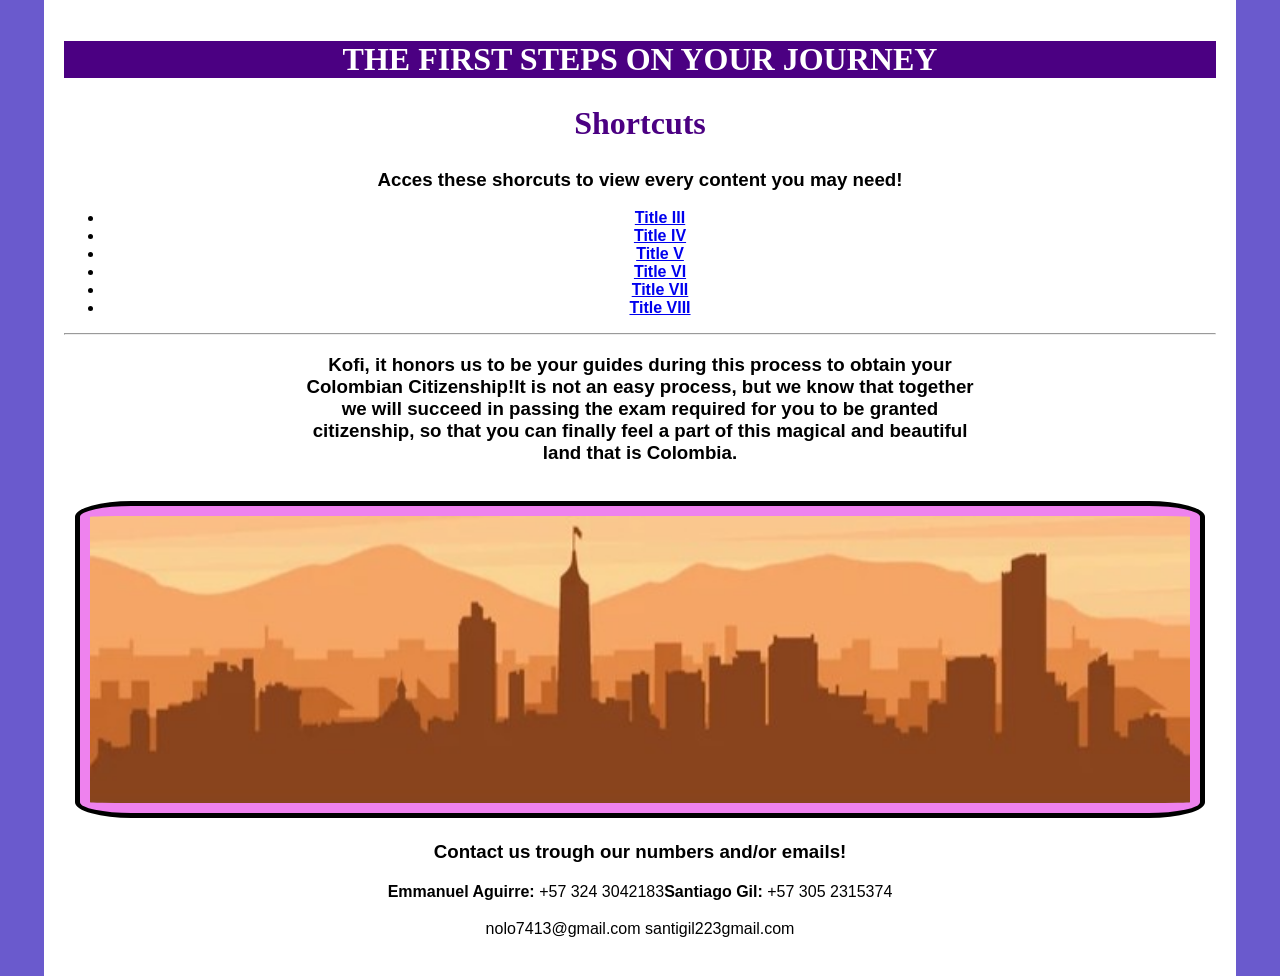
==== index.html @ f071408e "Add files via upload" ====
<!DOCTYPE html>
<html lang="en">
<head>
    <meta charset="UTF-8">
    <meta name="viewport" content="width=device-width, initial-scale=1.0">
    <title>HelpKofi.com</title>
    <link rel="stylesheet" href="1.FIRST STYLE.CSS">
</head>

<body>
    <div class="contenedor">
    <header style="text-align: center;">
        <H1>THE FIRST STEPS ON YOUR JOURNEY</H1>

        <h2>Shortcuts</h2>
        <h3>Acces these shorcuts to view every content you may need!</h3>
        <ul>
            <li><strong><a href="3.Title III.html">Title III</a></strong></li>
            <li><strong><a href="4.Tìtulo IV.html">Title IV</a></strong></li>
            <li><strong><a href="5.Title V.html">Title V</a></strong></li>
            <li><strong><a href="6.Tìtulo VI.html">Title VI</a></strong></li>
            <li><strong><a href="7.Title VII.html">Title VII</a></strong></li>
            <li><strong><a href="8.Tìtulo VIII.html">Title VIII</a></strong></li>
        </ul><hr>
    </header>

    <main>
        <h3 style="text-align: center; margin-left: 20%; margin-right: 20%;"><strong>Kofi, it honors us to be your guides during this process to obtain your Colombian Citizenship!It is not an easy process, but we know that together we will succeed in passing the exam required for you to be granted citizenship, so that you can finally feel a part of this magical and beautiful land that is Colombia.</strong></h3><br>
        <div style="text-align: center;">
       <img src="Img/Paisaje Medellìn.jpg" alt="" style="  background-color: violet;
    width: 1100px;
    padding: 10px;
    border: 5px solid black;
    margin: auto;">
        </div>
    </main>

    <footer style="text-align: center;">
      <h3><strong>Contact us trough our numbers and/or emails!</strong></h3>
      <p><strong>Emmanuel Aguirre:</strong> +57 324 3042183ㅤㅤㅤㅤㅤㅤ<strong>Santiago Gil:</strong> +57 305 2315374</p>
      <p>nolo7413@gmail.comㅤㅤㅤㅤㅤㅤㅤㅤㅤㅤㅤ santigil223gmail.com</p>

    </footer>


</div>
</body>
</html>
---- 1.FIRST STYLE.CSS ----
h1 {
    font-size: xx-large;
    font-family: 'Times New Roman', Times, serif;
    background-color: indigo;
    color: white;
}

h2 {
    te
 color: indigo;
}




h2 {
 color: indigo;
    font-size: xx-large;
    font-family: 'Times New Roman', Times, serif;
    /* background-color: darkorchid; */
    /* color: white; */
}

img {
    background-color: violet;
    padding: 10px;
    width: 500px;
    border: 5px solid black;
    border-radius: 5%;
    margin: auto;
}

body {
    margin: 0%;
    background-color: #6A5ACD;
    font-family: Arial, Helvetica, sans-serif;
}

.contenedor {
    width: 90%;
    max-width: 1200px;
    margin: auto;
    background: white;
    padding: 20px;
}
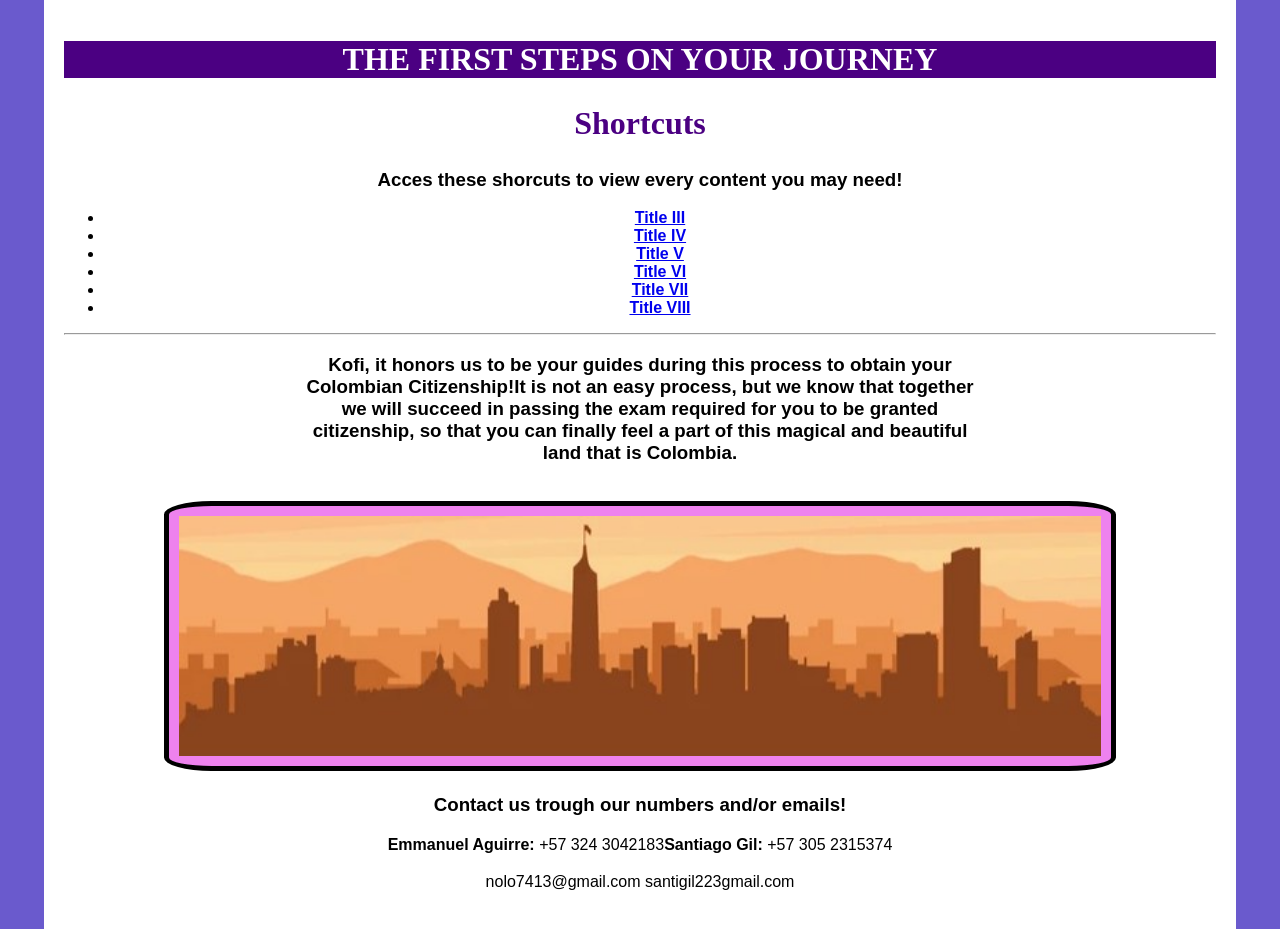
==== commit b4ff5770: "Add files via upload" ====
--- a/index.html
+++ b/index.html
@@ -28,7 +28,7 @@
         <h3 style="text-align: center; margin-left: 20%; margin-right: 20%;"><strong>Kofi, it honors us to be your guides during this process to obtain your Colombian Citizenship!It is not an easy process, but we know that together we will succeed in passing the exam required for you to be granted citizenship, so that you can finally feel a part of this magical and beautiful land that is Colombia.</strong></h3><br>
         <div style="text-align: center;">
        <img src="Img/Paisaje Medellìn.jpg" alt="" style="  background-color: violet;
-    width: 1100px;
+    width: 80%;
     padding: 10px;
     border: 5px solid black;
     margin: auto;">
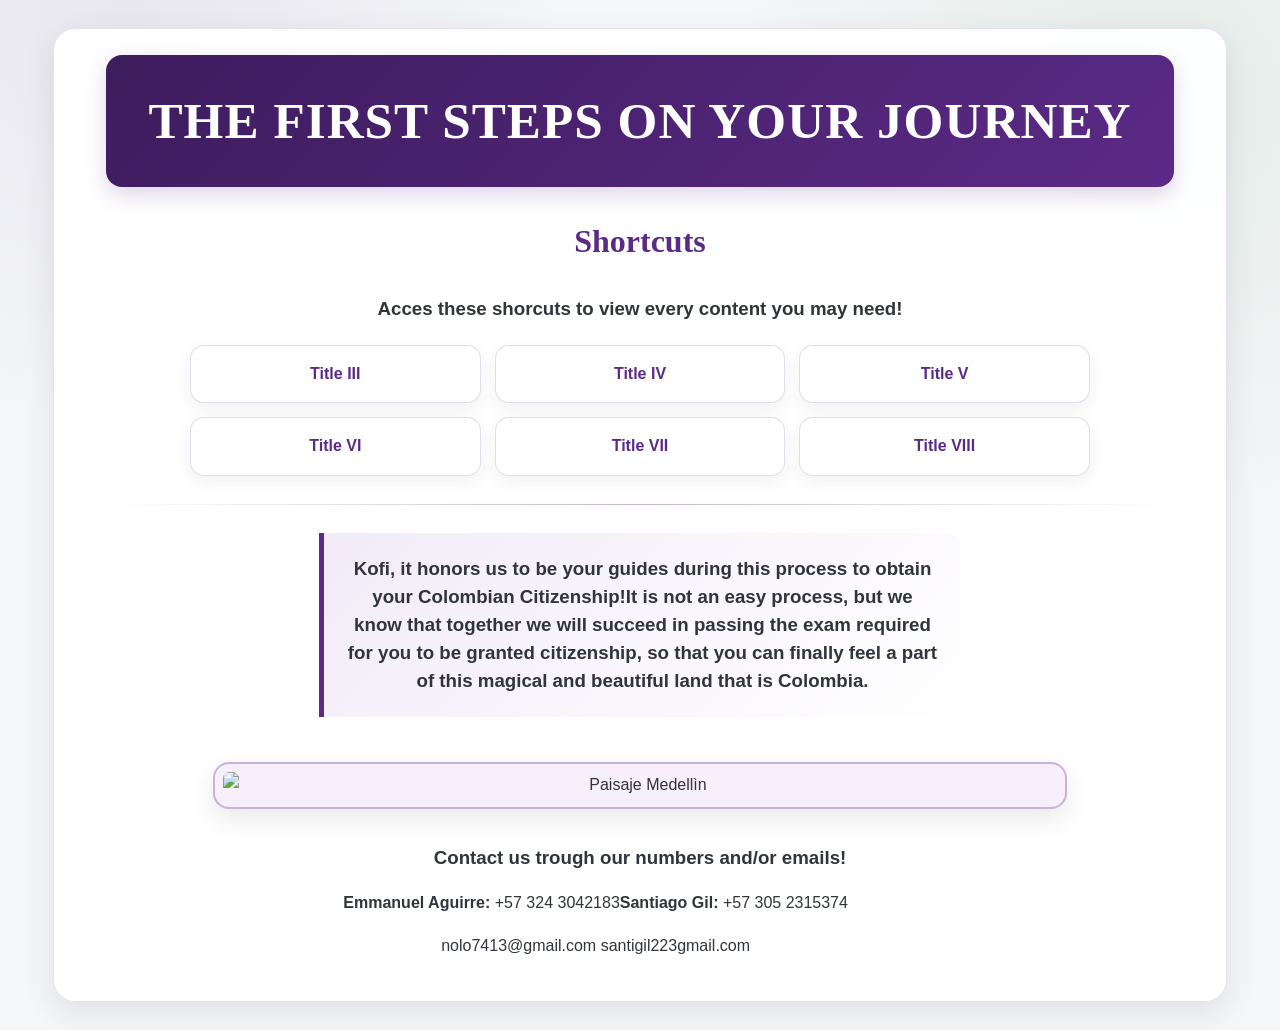
==== commit 2c4d56c8: "Add files via upload" ====
--- a/index.html
+++ b/index.html
@@ -1,48 +1,47 @@
-<!DOCTYPE html>
-<html lang="en">
-<head>
-    <meta charset="UTF-8">
-    <meta name="viewport" content="width=device-width, initial-scale=1.0">
-    <title>HelpKofi.com</title>
-    <link rel="stylesheet" href="1.FIRST STYLE.CSS">
-</head>
-
-<body>
-    <div class="contenedor">
-    <header style="text-align: center;">
-        <H1>THE FIRST STEPS ON YOUR JOURNEY</H1>
-
-        <h2>Shortcuts</h2>
-        <h3>Acces these shorcuts to view every content you may need!</h3>
-        <ul>
-            <li><strong><a href="3.Title III.html">Title III</a></strong></li>
-            <li><strong><a href="4.Tìtulo IV.html">Title IV</a></strong></li>
-            <li><strong><a href="5.Title V.html">Title V</a></strong></li>
-            <li><strong><a href="6.Tìtulo VI.html">Title VI</a></strong></li>
-            <li><strong><a href="7.Title VII.html">Title VII</a></strong></li>
-            <li><strong><a href="8.Tìtulo VIII.html">Title VIII</a></strong></li>
-        </ul><hr>
-    </header>
-
-    <main>
-        <h3 style="text-align: center; margin-left: 20%; margin-right: 20%;"><strong>Kofi, it honors us to be your guides during this process to obtain your Colombian Citizenship!It is not an easy process, but we know that together we will succeed in passing the exam required for you to be granted citizenship, so that you can finally feel a part of this magical and beautiful land that is Colombia.</strong></h3><br>
-        <div style="text-align: center;">
-       <img src="Img/Paisaje Medellìn.jpg" alt="" style="  background-color: violet;
-    width: 80%;
-    padding: 10px;
-    border: 5px solid black;
-    margin: auto;">
-        </div>
-    </main>
-
-    <footer style="text-align: center;">
-      <h3><strong>Contact us trough our numbers and/or emails!</strong></h3>
-      <p><strong>Emmanuel Aguirre:</strong> +57 324 3042183ㅤㅤㅤㅤㅤㅤ<strong>Santiago Gil:</strong> +57 305 2315374</p>
-      <p>nolo7413@gmail.comㅤㅤㅤㅤㅤㅤㅤㅤㅤㅤㅤ santigil223gmail.com</p>
-
-    </footer>
-
-
-</div>
-</body>
-</html>+<!DOCTYPE html>
+<html lang="en">
+<head>
+    <meta charset="UTF-8">
+    <meta name="viewport" content="width=device-width, initial-scale=1.0">
+    <title>HelpKofi.com</title>
+    <link rel="stylesheet" href="1.FIRST STYLE.CSS">
+</head>
+
+<body>
+<div class="contenedor">
+
+<header style="text-align: center;">
+    <H1>THE FIRST STEPS ON YOUR JOURNEY</H1>
+
+    <h2>Shortcuts</h2>
+    <h3>Acces these shorcuts to view every content you may need!</h3>
+
+    <ul>
+        <li><strong><a href="3.Title III.html">Title III</a></strong></li>
+        <li><strong><a href="4.Tìtulo IV.html">Title IV</a></strong></li>
+        <li><strong><a href="5.Title V.html">Title V</a></strong></li>
+        <li><strong><a href="6.Tìtulo VI.html">Title VI</a></strong></li>
+        <li><strong><a href="7.Title VII.html">Title VII</a></strong></li>
+        <li><strong><a href="8.Tìtulo VIII.html">Title VIII</a></strong></li>
+    </ul><hr>
+</header>
+
+<main>
+    <h3 style="text-align: center; margin-left: 20%; margin-right: 20%;">
+        <strong>Kofi, it honors us to be your guides during this process to obtain your Colombian Citizenship!It is not an easy process, but we know that together we will succeed in passing the exam required for you to be granted citizenship, so that you can finally feel a part of this magical and beautiful land that is Colombia.</strong>
+    </h3><br>
+
+    <div style="text-align: center;">
+        <img src="https://raw.githubusercontent.com/santigil223-dev/Helping-Kofi-2/main/Img/Paisaje%20Medell%C3%ACn.jpg" alt="Paisaje Medellìn" style="width: 80%; margin: auto;">
+    </div>
+</main>
+
+<footer style="text-align: center;">
+    <h3><strong>Contact us trough our numbers and/or emails!</strong></h3>
+    <p><strong>Emmanuel Aguirre:</strong> +57 324 3042183ㅤㅤㅤㅤㅤㅤ<strong>Santiago Gil:</strong> +57 305 2315374</p>
+    <p>nolo7413@gmail.comㅤㅤㅤㅤㅤㅤㅤㅤㅤㅤㅤ santigil223gmail.com</p>
+</footer>
+
+</div>
+</body>
+</html>
--- a/1.FIRST STYLE.CSS
+++ b/1.FIRST STYLE.CSS
@@ -1,45 +1,325 @@
-h1 {
-    font-size: xx-large;
-    font-family: 'Times New Roman', Times, serif;
-    background-color: indigo;
-    color: white;
-}
-
-h2 {
-    te
- color: indigo;
-}
-
-
-
-
-h2 {
- color: indigo;
-    font-size: xx-large;
-    font-family: 'Times New Roman', Times, serif;
-    /* background-color: darkorchid; */
-    /* color: white; */
-}
-
-img {
-    background-color: violet;
-    padding: 10px;
-    width: 500px;
-    border: 5px solid black;
-    border-radius: 5%;
-    margin: auto;
-}
-
-body {
-    margin: 0%;
-    background-color: #6A5ACD;
-    font-family: Arial, Helvetica, sans-serif;
-}
-
-.contenedor {
-    width: 90%;
-    max-width: 1200px;
-    margin: auto;
-    background: white;
-    padding: 20px;
-}
+/* =========================================================
+   HELP KOFI - Visual redesign
+   Existing class and ID names are preserved where possible.
+   ========================================================= */
+
+:root {
+    --primary-green: #2e7d32;
+    --dark-green: #1b5e20;
+    --light-green: #e8f5e9;
+    --accent-green: #4caf50;
+    --border-color: #2e7d32;
+    --bg-color: #f4f6f8;
+    --card-bg: #ffffff;
+    --text-color: #30343b;
+    --purple: #5b2a86;
+    --purple-dark: #3d1c5d;
+    --purple-soft: #f2ebf8;
+    --yellow: #f2c94c;
+    --shadow: 0 10px 30px rgba(35, 40, 50, 0.10);
+}
+
+/* General */
+html {
+    scroll-behavior: smooth;
+}
+
+body {
+    margin: 0;
+    padding: 28px 16px;
+    background:
+        radial-gradient(circle at 10% 0%, rgba(91, 42, 134, 0.08), transparent 28%),
+        radial-gradient(circle at 90% 10%, rgba(46, 125, 50, 0.08), transparent 28%),
+        var(--bg-color);
+    color: var(--text-color);
+    font-family: 'Segoe UI', Tahoma, Geneva, Verdana, sans-serif;
+    line-height: 1.65;
+}
+
+.contenedor {
+    width: min(94%, 1180px);
+    margin: 0 auto;
+    background: rgba(255, 255, 255, 0.96);
+    padding: 26px clamp(18px, 4vw, 52px);
+    border: 1px solid rgba(91, 42, 134, 0.14);
+    border-radius: 22px;
+    box-shadow: var(--shadow);
+    box-sizing: border-box;
+    overflow: hidden;
+}
+
+/* Main page headings */
+h1 {
+    font-size: clamp(2rem, 5vw, 3.2rem);
+    font-family: Georgia, 'Times New Roman', Times, serif;
+    background: linear-gradient(135deg, var(--purple-dark), var(--purple));
+    color: white;
+    box-shadow: 0 8px 22px rgba(91, 42, 134, 0.20);
+    border-radius: 16px;
+    padding: 24px 18px;
+    margin: 0 0 24px;
+    letter-spacing: 0.02em;
+}
+
+h2 {
+    color: var(--purple);
+    font-size: clamp(1.35rem, 3vw, 2rem);
+    font-family: Georgia, 'Times New Roman', Times, serif;
+    margin-top: 28px;
+}
+
+h3 {
+    line-height: 1.5;
+}
+
+p {
+    max-width: 980px;
+}
+
+a {
+    color: var(--purple);
+    font-weight: 700;
+    text-decoration: none;
+    transition: color .2s ease, opacity .2s ease;
+}
+
+a:hover {
+    color: var(--dark-green);
+    text-decoration: underline;
+}
+
+hr {
+    border: 0;
+    height: 1px;
+    background: linear-gradient(90deg, transparent, rgba(91, 42, 134, .35), transparent);
+    margin: 28px 0;
+}
+
+/* Home navigation/list */
+header ul {
+    list-style: none;
+    padding: 0;
+    margin: 22px auto;
+    display: grid;
+    grid-template-columns: repeat(3, minmax(0, 1fr));
+    gap: 14px;
+    max-width: 900px;
+}
+
+header ul li {
+    margin: 0;
+}
+
+header ul li a {
+    display: block;
+    padding: 15px 18px;
+    background: white;
+    border: 1px solid rgba(91, 42, 134, .16);
+    border-radius: 14px;
+    box-shadow: 0 5px 16px rgba(35, 40, 50, .07);
+    transition: transform .22s ease, box-shadow .22s ease, border-color .22s ease;
+}
+
+header ul li a:hover {
+    transform: translateY(-4px);
+    box-shadow: 0 12px 24px rgba(35, 40, 50, .12);
+    border-color: rgba(91, 42, 134, .38);
+    text-decoration: none;
+}
+
+main > h3 {
+    background: linear-gradient(135deg, var(--purple-soft), #ffffff);
+    border-left: 5px solid var(--purple);
+    padding: 22px;
+    border-radius: 0 14px 14px 0;
+}
+
+/* Images */
+img {
+    display: block;
+    background-color: #f7effb;
+    padding: 8px;
+    max-width: 100%;
+    width: auto;
+    height: auto;
+    box-sizing: border-box;
+    border: 2px solid rgba(91, 42, 134, .30);
+    border-radius: 16px;
+    margin: 18px auto;
+    box-shadow: 0 10px 24px rgba(35, 40, 50, .10);
+    transition: transform .25s ease, box-shadow .25s ease;
+}
+
+img:hover {
+    transform: translateY(-3px);
+    box-shadow: 0 15px 30px rgba(35, 40, 50, .14);
+}
+
+/* Preserve existing IDs */
+#chapter {
+    font-size: clamp(1.45rem, 3vw, 2rem);
+    font-family: Georgia, 'Times New Roman', Times, serif;
+    background: linear-gradient(135deg, var(--purple-dark), var(--purple));
+    color: white;
+    box-shadow: 0 6px 18px rgba(91, 42, 134, .18);
+    border-radius: 12px;
+    padding: 13px 18px;
+}
+
+#mechanism {
+    font-size: clamp(1.3rem, 2.8vw, 1.85rem);
+    font-family: Georgia, 'Times New Roman', Times, serif;
+    background: linear-gradient(135deg, #fff8cf, #fff2a8);
+    color: #4b3d00;
+    border-left: 5px solid var(--yellow);
+    border-radius: 0 12px 12px 0;
+    padding: 10px 16px;
+}
+
+/* Existing generic image class */
+.img {
+    max-width: min(450px, 100%);
+}
+
+/* Lists */
+ul {
+    margin: 10px 0 18px;
+    padding-left: 28px;
+}
+
+li {
+    margin-bottom: 7px;
+}
+
+/* Tables already used in Title V */
+.container {
+    max-width: 1200px;
+    width: 100%;
+    background: var(--card-bg);
+    padding: 24px;
+    border-radius: 16px;
+    box-shadow: var(--shadow);
+    box-sizing: border-box;
+}
+
+.table-container {
+    overflow-x: auto;
+    border-radius: 14px;
+}
+
+table {
+    width: 100%;
+    min-width: 850px;
+    border-collapse: collapse;
+    margin-top: 10px;
+    font-size: 14px;
+    border: 2px solid var(--border-color);
+    background: white;
+}
+
+th, td {
+    border: 1px solid rgba(46, 125, 50, .45);
+    padding: 12px;
+    vertical-align: top;
+    text-align: left;
+}
+
+tr.main-category th {
+    background-color: var(--primary-green);
+    color: white;
+    text-align: center;
+    font-size: 16px;
+    font-weight: bold;
+    letter-spacing: 0.5px;
+    padding: 14px;
+}
+
+th.row-header {
+    background-color: var(--light-green);
+    color: var(--dark-green);
+    font-weight: bold;
+    font-size: 15px;
+    width: 150px;
+    text-align: center;
+    vertical-align: middle;
+    border-right: 2px solid var(--border-color);
+}
+
+.sub-header {
+    background-color: #c8e6c9;
+    color: var(--dark-green);
+    font-weight: bold;
+    text-align: center;
+}
+
+tbody tr {
+    transition: background-color .2s ease;
+}
+
+tbody tr:hover {
+    background-color: #f1f8e9;
+}
+
+td {
+    line-height: 1.5;
+}
+
+/* Footer / progress links */
+footer {
+    margin-top: 35px;
+}
+
+footer > div {
+    border-radius: 14px;
+    padding: 18px !important;
+    line-height: 1.55;
+    box-shadow: 0 8px 20px rgba(35, 40, 50, .08);
+}
+
+footer a {
+    color: #e7b8ff !important;
+}
+
+@media (max-width: 800px) {
+    body {
+        padding: 12px 8px;
+    }
+
+    .contenedor {
+        width: 100%;
+        padding: 18px 14px;
+        border-radius: 16px;
+    }
+
+    header ul {
+        grid-template-columns: 1fr 1fr;
+    }
+
+    main > h3 {
+        margin-left: 0 !important;
+        margin-right: 0 !important;
+    }
+
+    table {
+        font-size: 12px;
+    }
+}
+
+@media (max-width: 520px) {
+    header ul {
+        grid-template-columns: 1fr;
+    }
+
+    h1 {
+        padding: 20px 12px;
+    }
+
+    body {
+        font-size: 15px;
+    }
+
+    #chapter,
+    #mechanism {
+        padding: 10px 12px;
+    }
+}
